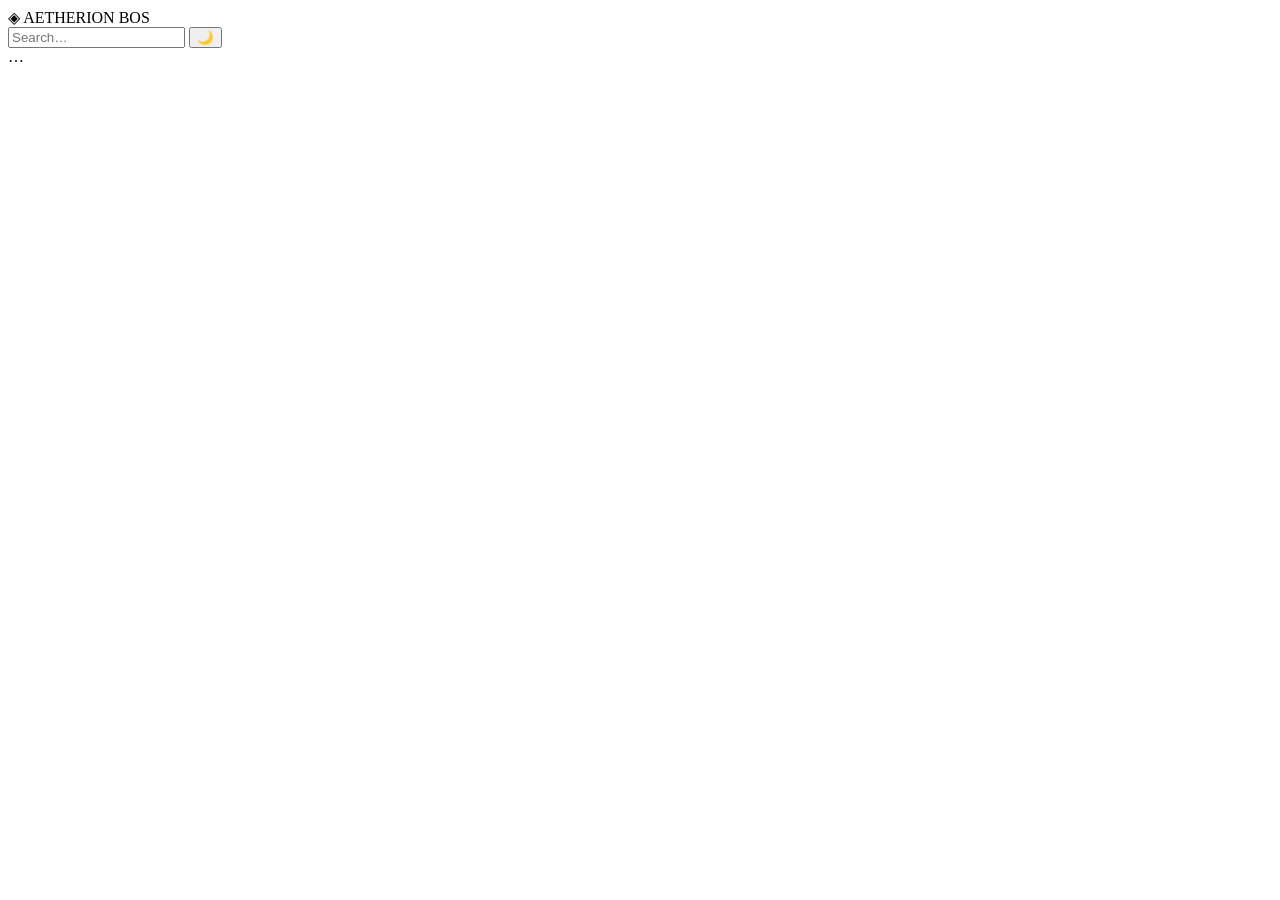
==== index.html @ 8a7ea2d2 "feat: Aetherion BOS shell — 17 main modules, permission-aware navigation, dark mode" ====
<!DOCTYPE html>
<html lang="en">
<head>
<meta charset="UTF-8">
<meta name="viewport" content="width=device-width, initial-scale=1.0">
<title>Aetherion BOS — Business Operating System</title>
<link rel="stylesheet" href="css/theme.css">
<link rel="stylesheet" href="css/app.css">
</head>
<body class="theme-light">
  <header id="bos-header">
    <div class="bos-brand">
      <span class="bos-logo">◈</span>
      <span class="bos-name">AETHERION BOS</span>
    </div>
    <nav id="main-nav" role="navigation" aria-label="Main CRM modules"></nav>
    <div class="bos-tools">
      <input id="global-search" type="search" placeholder="Search…" aria-label="Global search">
      <button id="theme-toggle" type="button" title="Toggle dark mode" aria-label="Toggle dark mode">🌙</button>
      <div class="bos-user" id="user-badge" title="Signed-in user">…</div>
    </div>
  </header>

  <main id="workspace">
    <div id="breadcrumb" class="breadcrumb" aria-label="Navigation path"></div>
    <section id="module-host" class="module-host" aria-live="polite"></section>
  </main>

  <script src="js/modules/registry.js"></script>
  <script src="js/modules/permissions.js"></script>
  <script src="js/data/store.js"></script>
  <script src="js/nav/router.js"></script>
  <script src="js/nav/shell.js"></script>
  <script src="js/app.js"></script>
</body>
</html>
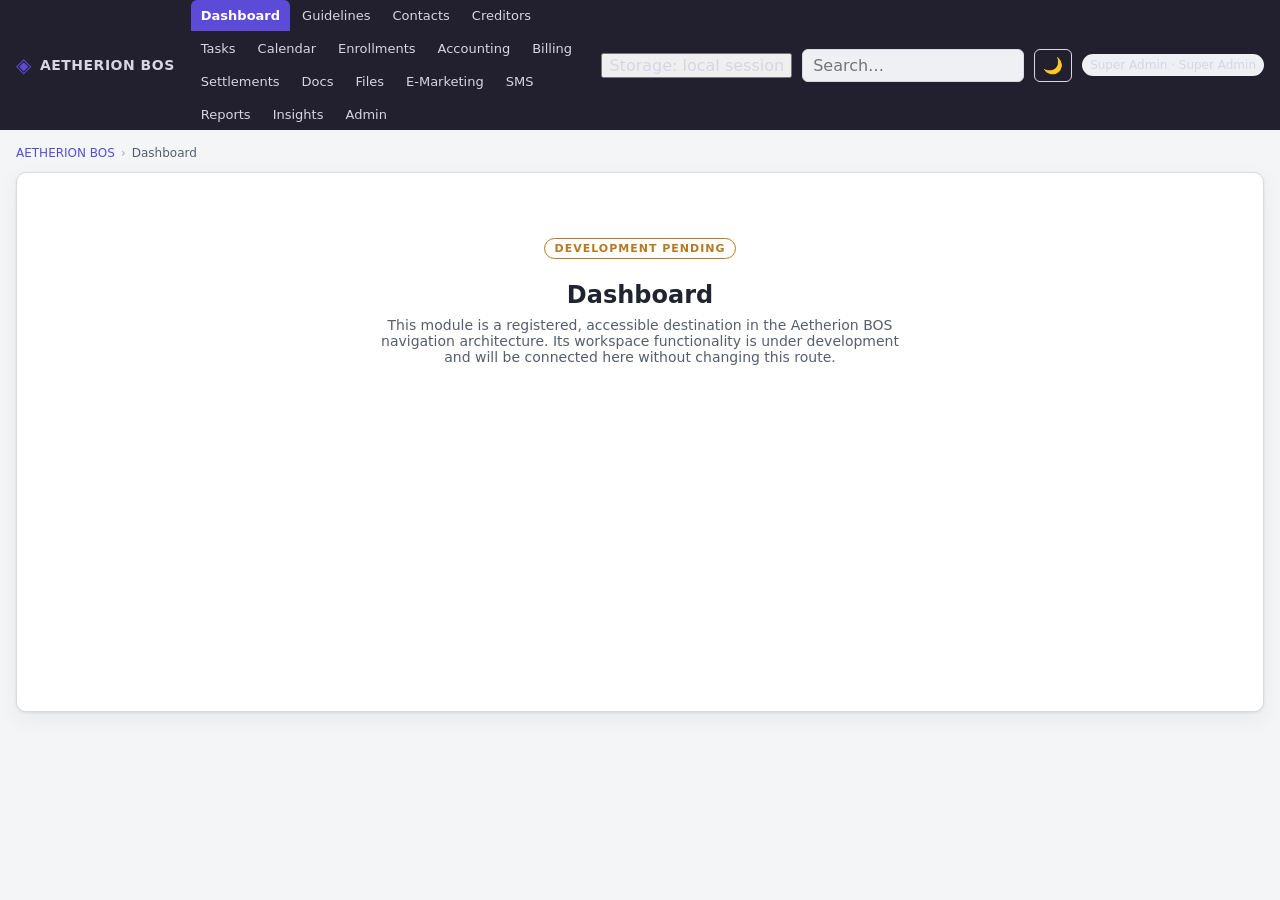
==== commit ed4f5fa2: "feat: wire persistence adapter + storage status badge into app shell" ====
--- a/index.html
+++ b/index.html
@@ -15,6 +15,7 @@
     </div>
     <nav id="main-nav" role="navigation" aria-label="Main CRM modules"></nav>
     <div class="bos-tools">
+      <button id="storage-badge" type="button" class="storage-badge" onclick="bosOpenStorageModal()" title="Storage status — click to configure Google Apps Script storage">Storage: local session</button>
       <input id="global-search" type="search" placeholder="Search…" aria-label="Global search">
       <button id="theme-toggle" type="button" title="Toggle dark mode" aria-label="Toggle dark mode">🌙</button>
       <div class="bos-user" id="user-badge" title="Signed-in user">…</div>
@@ -29,6 +30,7 @@
   <script src="js/modules/registry.js"></script>
   <script src="js/modules/permissions.js"></script>
   <script src="js/data/store.js"></script>
+  <script src="js/data/persistence.js"></script>
   <script src="js/nav/router.js"></script>
   <script src="js/nav/shell.js"></script>
   <script src="js/app.js"></script>
--- a/css/theme.css
+++ b/css/theme.css
@@ -0,0 +1,58 @@
+/* ============================================================
+   Aetherion BOS — Theme tokens (light & dark)
+   Dark mode is a first-class theme. All components use these
+   CSS custom properties; no component hard-codes colors.
+   ============================================================ */
+
+:root, body.theme-light {
+  --bg: #f4f5f7;
+  --surface: #ffffff;
+  --surface-2: #eef0f3;
+  --border: #d7dae0;
+  --text: #1f2430;
+  --text-2: #565e6d;
+  --accent: #5b4bd6;
+  --accent-2: #8f0094;
+  --accent-text: #ffffff;
+  --nav-bg: #221f2e;
+  --nav-text: #d8d5e3;
+  --nav-active: #5b4bd6;
+  --ok: #1e8e5a;
+  --warn: #b7791f;
+  --danger: #c0392b;
+  --shadow: 0 1px 3px rgba(15, 18, 25, .08), 0 8px 24px rgba(15, 18, 25, .05);
+}
+
+body.theme-dark {
+  --bg: #14161d;
+  --surface: #1d202a;
+  --surface-2: #262a36;
+  --border: #333846;
+  --text: #e8eaf0;
+  --text-2: #a6adbb;
+  --accent: #7c6ef2;
+  --accent-2: #b44ab8;
+  --accent-text: #ffffff;
+  --nav-bg: #101219;
+  --nav-text: #c4c8d4;
+  --nav-active: #7c6ef2;
+  --ok: #2eb872;
+  --warn: #e0a83c;
+  --danger: #e05545;
+  --shadow: 0 1px 3px rgba(0, 0, 0, .4), 0 8px 24px rgba(0, 0, 0, .25);
+}
+
+* { box-sizing: border-box; }
+
+body {
+  margin: 0;
+  font-family: system-ui, -apple-system, "Segoe UI", Roboto, Helvetica, Arial, sans-serif;
+  background: var(--bg);
+  color: var(--text);
+  transition: background .2s ease, color .2s ease;
+}
+
+button, input, select {
+  font: inherit;
+  color: inherit;
+}
--- a/css/app.css
+++ b/css/app.css
@@ -0,0 +1,207 @@
+/* ============================================================
+   Aetherion BOS — Component styles
+   ============================================================ */
+
+/* ---- Top bar ---- */
+#bos-header {
+  display: flex;
+  align-items: center;
+  gap: 16px;
+  padding: 0 16px;
+  background: var(--nav-bg);
+  color: var(--nav-text);
+  min-height: 56px;
+  flex-wrap: wrap;
+  position: sticky;
+  top: 0;
+  z-index: 20;
+}
+
+.bos-brand { display: flex; align-items: center; gap: 8px; font-weight: 700; letter-spacing: .5px; }
+.bos-logo { color: var(--accent); font-size: 20px; }
+.bos-name { font-size: 14px; }
+
+#main-nav { display: flex; flex-wrap: wrap; gap: 2px; flex: 1; }
+#main-nav .nav-tab {
+  padding: 8px 10px;
+  border: none;
+  background: transparent;
+  color: var(--nav-text);
+  cursor: pointer;
+  font-size: 13px;
+  border-radius: 6px 6px 0 0;
+  white-space: nowrap;
+}
+#main-nav .nav-tab:hover { background: rgba(255,255,255,.08); }
+#main-nav .nav-tab.active { background: var(--nav-active); color: var(--accent-text); font-weight: 600; }
+#main-nav .nav-tab.disabled { opacity: .45; cursor: not-allowed; }
+
+.bos-tools { display: flex; align-items: center; gap: 10px; }
+#global-search {
+  background: var(--surface-2);
+  border: 1px solid var(--border);
+  color: var(--text);
+  padding: 6px 10px;
+  border-radius: 6px;
+  min-width: 160px;
+}
+#theme-toggle { background: transparent; border: 1px solid var(--border); border-radius: 6px; cursor: pointer; padding: 6px 8px; }
+.bos-user { font-size: 12px; padding: 4px 8px; background: var(--surface-2); border-radius: 999px; }
+
+/* ---- Workspace ---- */
+#workspace { padding: 16px; max-width: 1500px; margin: 0 auto; }
+.breadcrumb { font-size: 12px; color: var(--text-2); margin-bottom: 12px; }
+.breadcrumb a { color: var(--accent); text-decoration: none; }
+.breadcrumb a:hover { text-decoration: underline; }
+.breadcrumb .sep { margin: 0 6px; opacity: .5; }
+
+.module-host { background: var(--surface); border: 1px solid var(--border); border-radius: 10px; box-shadow: var(--shadow); min-height: 60vh; padding: 16px; }
+
+/* ---- Placeholder modules ---- */
+.placeholder { text-align: center; padding: 48px 16px; color: var(--text-2); }
+.placeholder .ph-badge {
+  display: inline-block;
+  font-size: 11px;
+  text-transform: uppercase;
+  letter-spacing: 1px;
+  font-weight: 700;
+  color: var(--warn);
+  border: 1px solid var(--warn);
+  padding: 3px 10px;
+  border-radius: 999px;
+  margin-bottom: 14px;
+}
+.placeholder h2 { color: var(--text); margin: 8px 0; }
+.placeholder p { max-width: 520px; margin: 0 auto; font-size: 14px; }
+
+/* ---- Generic table ---- */
+.data-table { width: 100%; border-collapse: collapse; font-size: 13px; }
+.data-table th, .data-table td { text-align: left; padding: 8px 10px; border-bottom: 1px solid var(--border); }
+.data-table th { font-size: 11px; text-transform: uppercase; letter-spacing: .5px; color: var(--text-2); }
+.data-table tbody tr:hover { background: var(--surface-2); }
+
+.link-btn {
+  background: none; border: none; padding: 0;
+  color: var(--accent); cursor: pointer; font-size: 12px;
+  text-decoration: underline;
+}
+.link-btn:hover { filter: brightness(1.2); }
+
+.btn {
+  display: inline-flex; align-items: center; gap: 6px;
+  background: var(--accent); color: var(--accent-text);
+  border: none; border-radius: 6px;
+  padding: 8px 14px; font-size: 13px; font-weight: 600;
+  cursor: pointer; text-decoration: none;
+}
+.btn:hover { filter: brightness(1.08); }
+.btn.secondary { background: transparent; color: var(--accent); border: 1px solid var(--accent); }
+
+/* ---- Contact dashboard ---- */
+.contact-layout { display: grid; grid-template-columns: minmax(280px, 340px) 1fr; gap: 16px; align-items: start; }
+
+.contact-action-bar {
+  display: flex; flex-wrap: wrap; align-items: center; gap: 8px;
+  padding: 10px 12px;
+  background: var(--surface-2);
+  border: 1px solid var(--border);
+  border-radius: 8px;
+  margin-bottom: 14px;
+}
+.contact-action-bar .action-search { flex: 1 1 180px; min-width: 140px; }
+.contact-action-bar .action-search input {
+  width: 100%; padding: 6px 10px; border-radius: 6px;
+  border: 1px solid var(--border); background: var(--surface);
+}
+.contact-action-btn {
+  background: var(--surface); color: var(--text);
+  border: 1px solid var(--border); border-radius: 6px;
+  padding: 6px 10px; font-size: 12.5px; cursor: pointer;
+}
+.contact-action-btn:hover { border-color: var(--accent); color: var(--accent); }
+.contact-action-btn.primary { background: var(--accent); color: var(--accent-text); border-color: var(--accent); }
+.favorites-select { padding: 6px 8px; border-radius: 6px; border: 1px solid var(--border); background: var(--surface); font-size: 12.5px; }
+
+/* Left panel: client information (FORTH reference layout) */
+.client-panel { background: var(--surface-2); border: 1px solid var(--border); border-radius: 8px; padding: 14px; }
+.client-panel h3 { margin: 14px 0 10px; font-size: 13px; text-transform: uppercase; letter-spacing: .5px; color: var(--text-2); }
+.kv-row { display: flex; justify-content: space-between; gap: 8px; padding: 6px 0; border-bottom: 1px dashed var(--border); font-size: 13px; }
+.kv-row:last-child { border-bottom: none; }
+.kv-row .k { color: var(--text-2); }
+.kv-row .v { font-weight: 600; text-align: right; }
+
+/* Client header: avatar, name, sub, favorites star */
+.client-head { display: flex; align-items: center; gap: 10px; padding-bottom: 12px; border-bottom: 1px solid var(--border); }
+.client-avatar {
+  width: 44px; height: 44px; border-radius: 50%;
+  background: linear-gradient(135deg, var(--accent), var(--accent-2));
+  color: #fff; font-weight: 700; font-size: 15px;
+  display: flex; align-items: center; justify-content: center;
+  flex-shrink: 0;
+}
+.client-head-info { flex: 1; min-width: 0; }
+.client-name { font-weight: 700; font-size: 15px; }
+.client-sub { font-size: 12px; color: var(--text-2); margin-top: 2px; }
+.fav-star {
+  background: transparent; border: none; cursor: pointer;
+  font-size: 22px; line-height: 1; color: var(--text-2);
+  padding: 4px;
+}
+.fav-star:hover { color: var(--warn); }
+.fav-star.active { color: var(--warn); }
+
+.snapshot-card { background: var(--surface); border: 1px solid var(--border); border-left: 3px solid var(--accent); border-radius: 8px; padding: 12px; margin-top: 12px; }
+.snapshot-card h4 { margin: 0 0 8px; font-size: 12px; text-transform: uppercase; letter-spacing: .5px; color: var(--text-2); }
+
+.alerts-card { background: var(--surface); border: 1px solid var(--border); border-left: 3px solid var(--warn); border-radius: 8px; padding: 12px; margin-top: 12px; }
+.alerts-card h4 { margin: 0 0 8px; font-size: 12px; text-transform: uppercase; letter-spacing: .5px; color: var(--text-2); }
+.alerts-card .no-alerts { margin: 0; font-size: 12.5px; color: var(--text-2); }
+.alerts-card .alert-item { margin: 4px 0; font-size: 12.5px; }
+
+/* Nested tabs */
+.nested-tabs { display: flex; flex-wrap: wrap; gap: 4px; border-bottom: 2px solid var(--border); margin-bottom: 14px; }
+.nested-tab {
+  padding: 8px 12px; font-size: 13px;
+  background: transparent; border: none; border-bottom: 2px solid transparent;
+  color: var(--text-2); cursor: pointer; margin-bottom: -2px;
+}
+.nested-tab:hover { color: var(--accent); }
+.nested-tab.active { color: var(--accent); border-bottom-color: var(--accent); font-weight: 600; }
+.nested-tab.disabled { opacity: .45; cursor: not-allowed; }
+.nested-workspace { min-height: 200px; }
+
+/* Tab workspace header */
+.tab-header { display: flex; align-items: center; justify-content: space-between; gap: 12px; margin-bottom: 12px; flex-wrap: wrap; }
+.tab-header .tab-count { color: var(--text-2); font-weight: 400; font-size: 13px; }
+
+/* Modals */
+.modal-backdrop {
+  position: fixed; inset: 0; background: rgba(10, 12, 18, .55);
+  display: none; align-items: center; justify-content: center; z-index: 50;
+}
+.modal-backdrop.open { display: flex; }
+.modal {
+  background: var(--surface); color: var(--text);
+  border: 1px solid var(--border); border-radius: 10px;
+  box-shadow: var(--shadow); max-width: 460px; width: 92%; padding: 20px;
+  max-height: 85vh; overflow-y: auto;
+}
+.modal h3 { margin: 0 0 12px; }
+.modal .modal-actions { display: flex; justify-content: flex-end; gap: 8px; margin-top: 16px; }
+.modal input, .modal select, .modal textarea {
+  width: 100%; padding: 8px 10px; border-radius: 6px;
+  border: 1px solid var(--border); background: var(--bg); margin-bottom: 10px;
+  font: inherit; color: inherit;
+}
+.modal label { display: block; font-size: 12px; color: var(--text-2); margin-bottom: 2px; }
+.modal label input, .modal label select { margin-top: 4px; }
+
+/* Access denied */
+.access-denied { padding: 40px 16px; text-align: center; color: var(--danger); }
+.access-denied h2 { color: var(--danger); }
+
+/* Responsive */
+@media (max-width: 900px) {
+  .contact-layout { grid-template-columns: 1fr; }
+  #main-nav { order: 3; width: 100%; }
+}
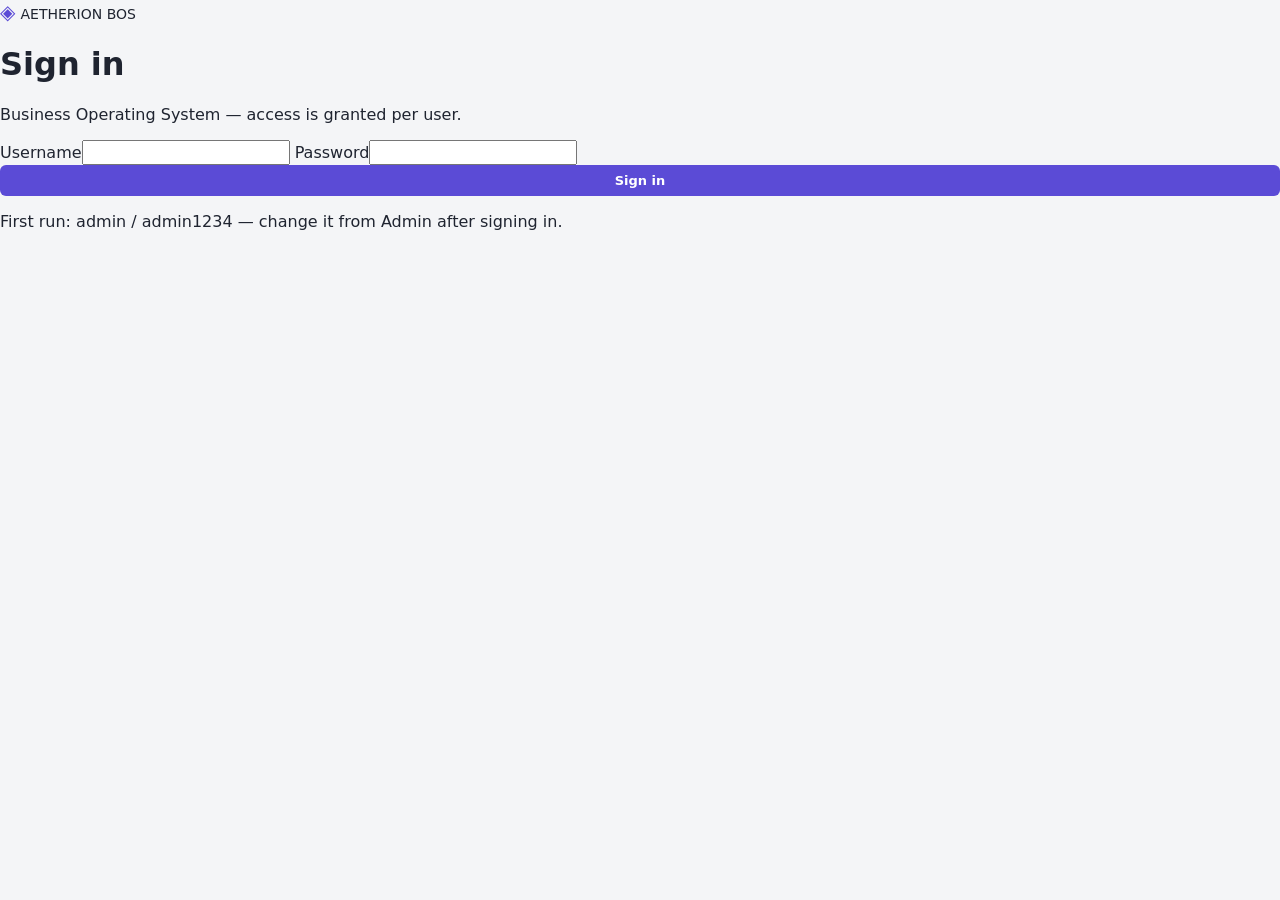
==== commit 2d99cabd: "feat: login page — sign-in gate for all users, seeds owner account on first run" ====
--- a/index.html
+++ b/index.html
@@ -3,36 +3,36 @@
 <head>
 <meta charset="UTF-8">
 <meta name="viewport" content="width=device-width, initial-scale=1.0">
-<title>Aetherion BOS — Business Operating System</title>
+<title>Aetherion BOS — Sign in</title>
 <link rel="stylesheet" href="css/theme.css">
 <link rel="stylesheet" href="css/app.css">
 </head>
 <body class="theme-light">
-  <header id="bos-header">
-    <div class="bos-brand">
-      <span class="bos-logo">◈</span>
-      <span class="bos-name">AETHERION BOS</span>
+  <main class="login-wrap">
+    <div class="login-card">
+      <div class="login-brand">
+        <span class="bos-logo">◈</span>
+        <span class="bos-name">AETHERION BOS</span>
+      </div>
+      <h1>Sign in</h1>
+      <p class="login-sub">Business Operating System — access is granted per user.</p>
+      <form onsubmit="return bosDoLogin(event)">
+        <label>Username<input id="login-user" type="text" autocomplete="username" required></label>
+        <label>Password<input id="login-pass" type="password" autocomplete="current-password" required></label>
+        <button type="submit" class="btn" style="width:100%;justify-content:center">Sign in</button>
+        <p id="login-error" class="login-error" hidden>Invalid username or password.</p>
+      </form>
+      <p class="login-hint">First run: admin / admin1234 — change it from Admin after signing in.</p>
     </div>
-    <nav id="main-nav" role="navigation" aria-label="Main CRM modules"></nav>
-    <div class="bos-tools">
-      <button id="storage-badge" type="button" class="storage-badge" onclick="bosOpenStorageModal()" title="Storage status — click to configure Google Apps Script storage">Storage: local session</button>
-      <input id="global-search" type="search" placeholder="Search…" aria-label="Global search">
-      <button id="theme-toggle" type="button" title="Toggle dark mode" aria-label="Toggle dark mode">🌙</button>
-      <div class="bos-user" id="user-badge" title="Signed-in user">…</div>
-    </div>
-  </header>
-
-  <main id="workspace">
-    <div id="breadcrumb" class="breadcrumb" aria-label="Navigation path"></div>
-    <section id="module-host" class="module-host" aria-live="polite"></section>
   </main>
 
   <script src="js/modules/registry.js"></script>
+  <script src="js/modules/auth.js"></script>
   <script src="js/modules/permissions.js"></script>
   <script src="js/data/store.js"></script>
   <script src="js/data/persistence.js"></script>
   <script src="js/nav/router.js"></script>
   <script src="js/nav/shell.js"></script>
-  <script src="js/app.js"></script>
+  <script src="js/nav/login.js"></script>
 </body>
 </html>
--- a/css/app.css
+++ b/css/app.css
@@ -48,6 +48,16 @@
 #theme-toggle { background: transparent; border: 1px solid var(--border); border-radius: 6px; cursor: pointer; padding: 6px 8px; }
 .bos-user { font-size: 12px; padding: 4px 8px; background: var(--surface-2); border-radius: 999px; }
 
+/* Storage badge (GAS persistence status) */
+.storage-badge {
+  font-size: 11px; padding: 4px 10px;
+  border-radius: 999px; cursor: pointer;
+  border: 1px solid var(--border);
+  background: var(--surface-2); color: var(--text-2);
+  white-space: nowrap;
+}
+.storage-badge:hover { border-color: var(--accent); color: var(--accent); }
+
 /* ---- Workspace ---- */
 #workspace { padding: 16px; max-width: 1500px; margin: 0 auto; }
 .breadcrumb { font-size: 12px; color: var(--text-2); margin-bottom: 12px; }
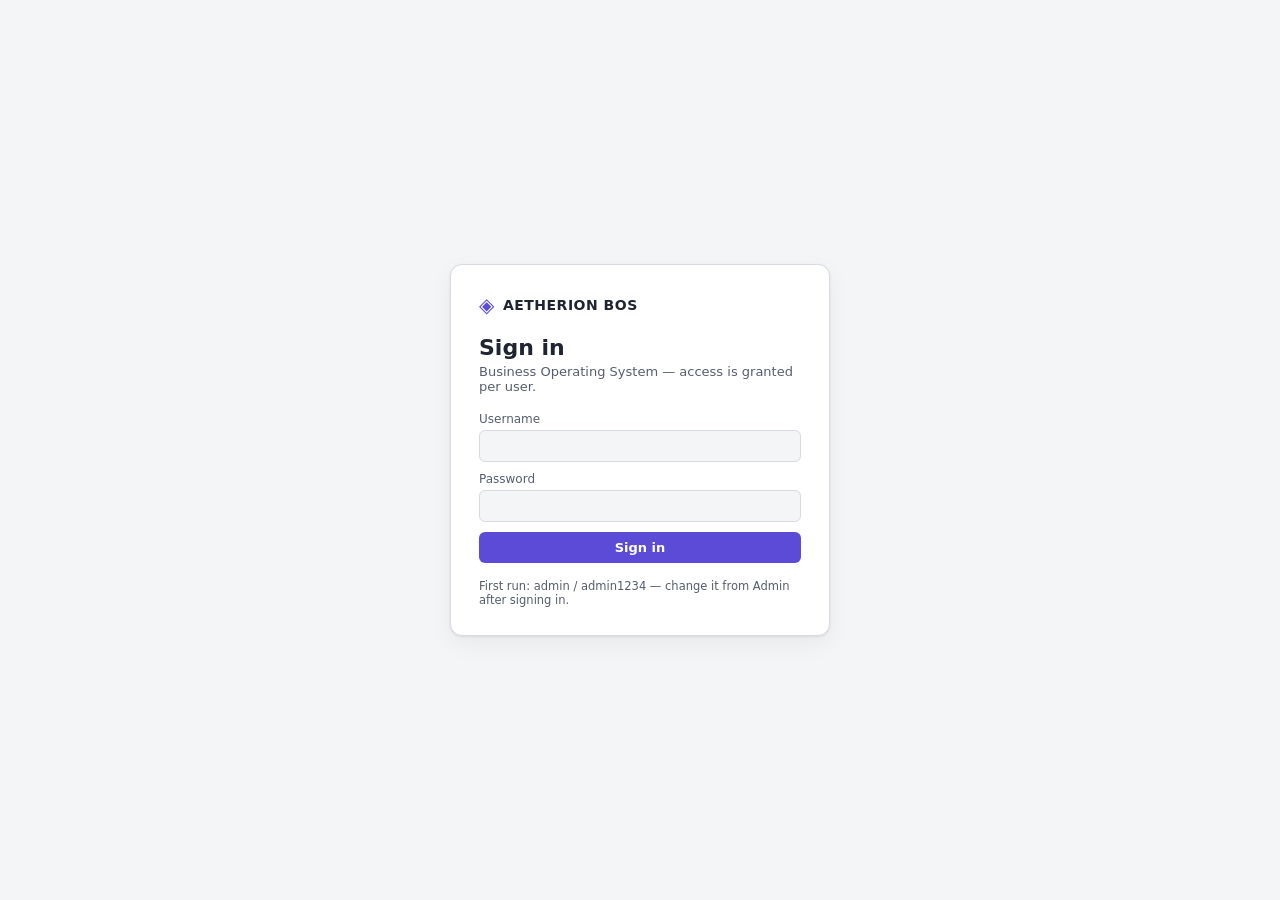
==== commit 7411b02e: "feat: login page — inline login styles, admin.js loaded for user management workspace" ====
--- a/index.html
+++ b/index.html
@@ -6,6 +6,23 @@
 <title>Aetherion BOS — Sign in</title>
 <link rel="stylesheet" href="css/theme.css">
 <link rel="stylesheet" href="css/app.css">
+<style>
+/* Login page */
+.login-wrap { min-height: 100vh; display: flex; align-items: center; justify-content: center; padding: 16px; }
+.login-card {
+  background: var(--surface); color: var(--text);
+  border: 1px solid var(--border); border-radius: 12px;
+  box-shadow: var(--shadow);
+  width: 100%; max-width: 380px; padding: 28px;
+}
+.login-brand { display: flex; align-items: center; gap: 8px; font-weight: 700; letter-spacing: .5px; margin-bottom: 18px; }
+.login-card h1 { margin: 0 0 4px; font-size: 22px; }
+.login-sub { margin: 0 0 18px; font-size: 13px; color: var(--text-2); }
+.login-card form label { display: block; font-size: 12px; color: var(--text-2); margin-bottom: 10px; }
+.login-card form label input { width: 100%; padding: 8px 10px; border-radius: 6px; border: 1px solid var(--border); background: var(--bg); margin-top: 4px; font: inherit; color: inherit; }
+.login-error { color: var(--danger); font-size: 13px; margin: 10px 0 0; }
+.login-hint { margin: 16px 0 0; font-size: 11.5px; color: var(--text-2); }
+</style>
 </head>
 <body class="theme-light">
   <main class="login-wrap">
@@ -33,6 +50,7 @@
   <script src="js/data/persistence.js"></script>
   <script src="js/nav/router.js"></script>
   <script src="js/nav/shell.js"></script>
+  <script src="js/nav/admin.js"></script>
   <script src="js/nav/login.js"></script>
 </body>
 </html>
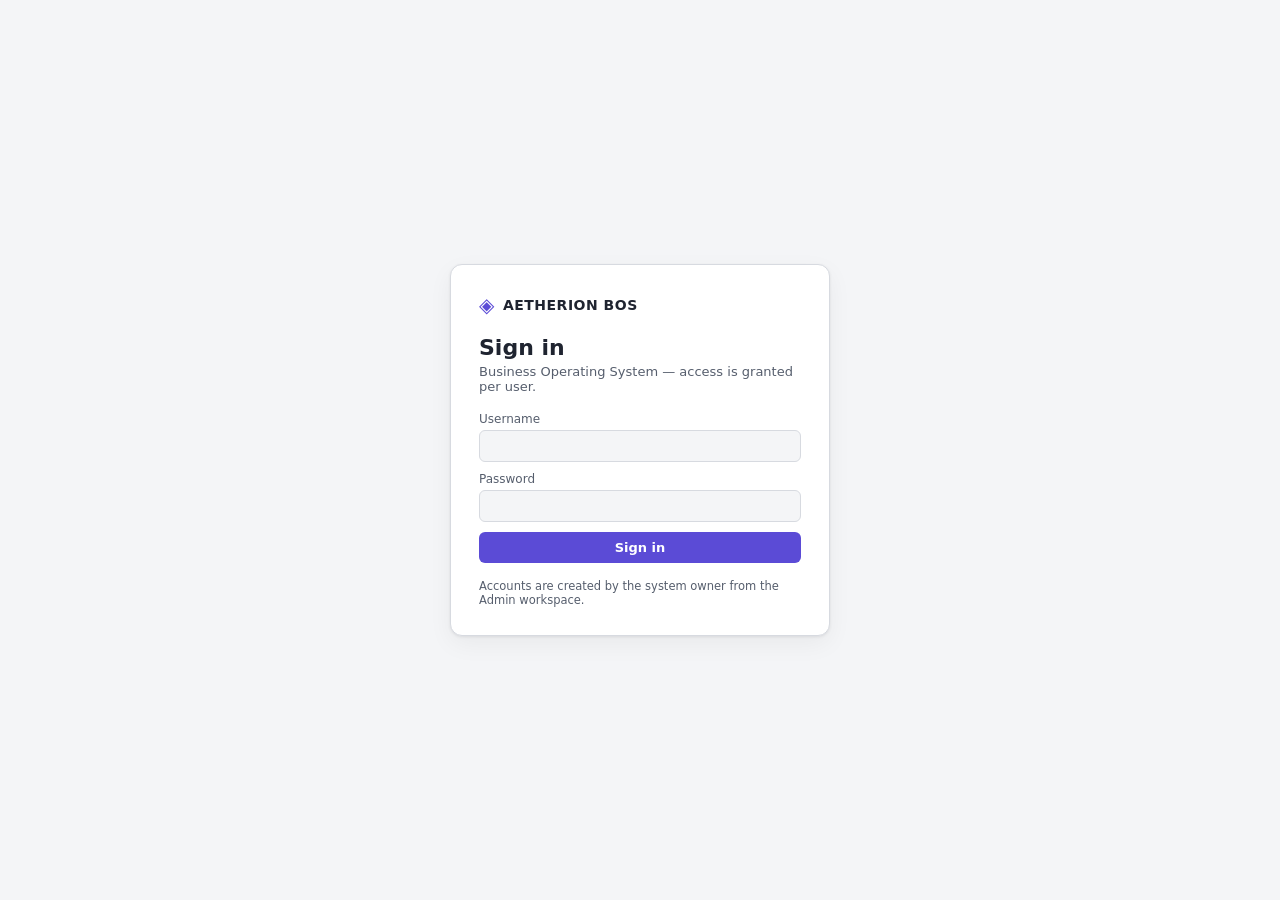
==== commit 1ef302fc: "fix: remove default-password hint from login page" ====
--- a/index.html
+++ b/index.html
@@ -39,7 +39,7 @@
         <button type="submit" class="btn" style="width:100%;justify-content:center">Sign in</button>
         <p id="login-error" class="login-error" hidden>Invalid username or password.</p>
       </form>
-      <p class="login-hint">First run: admin / admin1234 — change it from Admin after signing in.</p>
+      <p class="login-hint">Accounts are created by the system owner from the Admin workspace.</p>
     </div>
   </main>
 
